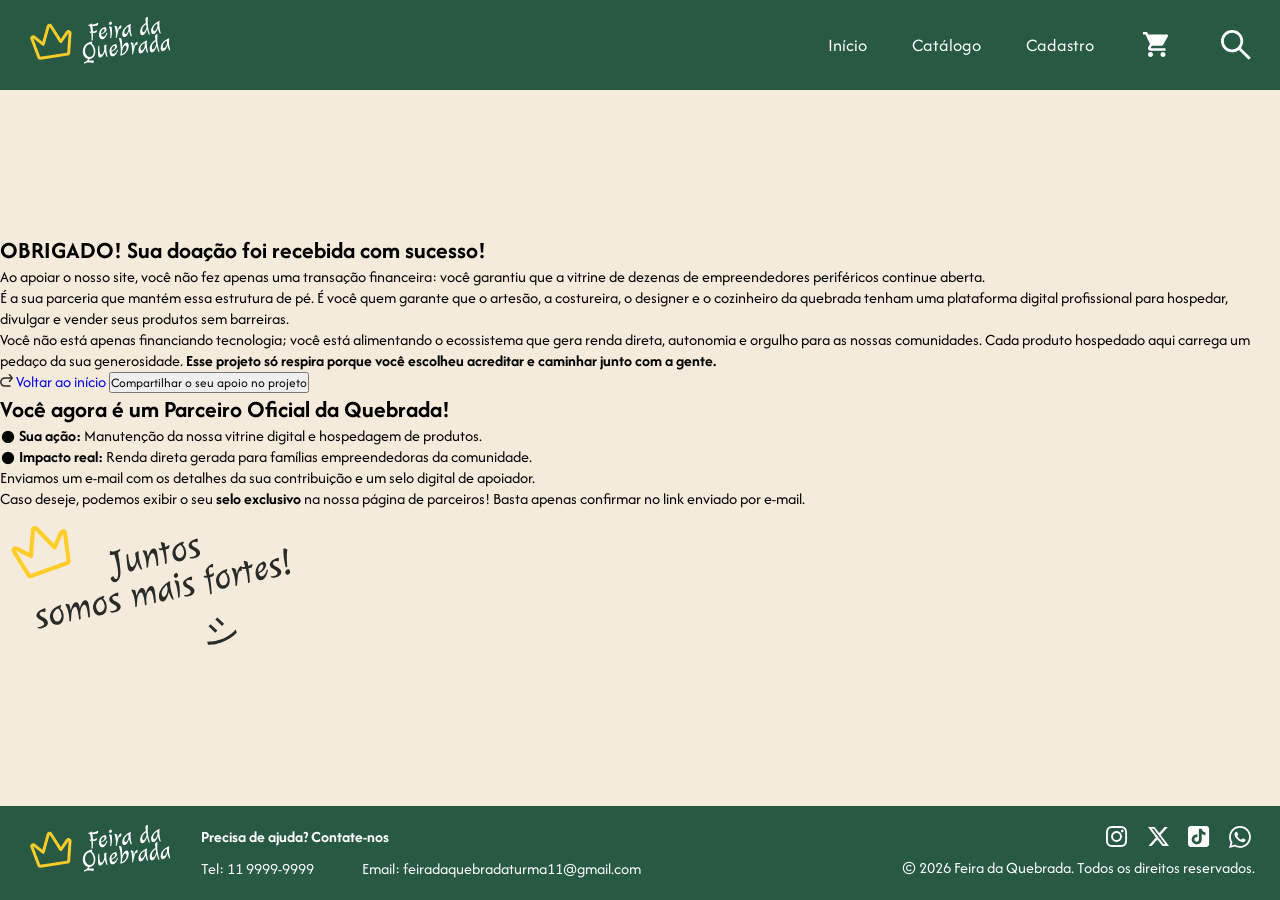
==== pages/agradecimento.html @ 965dadfe "create main agradecimento" ====
<!doctype html>
<html lang="pt-BR">
  <head>
    <meta charset="UTF-8" />
    <meta name="viewport" content="width=device-width, initial-scale=1.0" />
    <title>Agradecimento pela sua contribuição | Feira da Quebrada</title>
    <meta
      name="description"
      content="Sua contribuição fortalece o comércio local e ajuda pequenos empreendedores da comunidade a divulgar seus produtos, conquistar clientes e transformar seus sonhos em realidade. Obrigado por fazer parte dessa iniciativa!"
    />
    <link rel="icon" href="/assets/icons/coroa.svg" type="svg" />
    <link rel="preconnect" href="https://fonts.googleapis.com" />
    <link rel="preconnect" href="https://fonts.gstatic.com" crossorigin />
    <link
      href="https://fonts.googleapis.com/css2?family=Afacad+Flux:wght@100..1000&family=Nunito:wght@200..1000&display=swap"
      rel="stylesheet"
    />
    <link rel="stylesheet" href="../css/style.css" />
    <link rel="stylesheet" href="../css/agradecimento.css" />
  </head>
  <body>
    <header id="cabecalho"></header>
    <main>
      <main class="pagina-obrigado">
        <section class="mensagem-obrigado">
          <div class="conteudo-obrigado">
            <h1>OBRIGADO! Sua doação foi recebida com sucesso!</h1>
            <p>
              Ao apoiar o nosso site, você não fez apenas uma transação
              financeira: você garantiu que a vitrine de dezenas de
              empreendedores periféricos continue aberta.
            </p>
            <p>
              É a sua parceria que mantém essa estrutura de pé. É você quem
              garante que o artesão, a costureira, o designer e o cozinheiro da
              quebrada tenham uma plataforma digital profissional para hospedar,
              divulgar e vender seus produtos sem barreiras.
            </p>
            <p>
              Você não está apenas financiando tecnologia; você está alimentando
              o ecossistema que gera renda direta, autonomia e orgulho para as
              nossas comunidades. Cada produto hospedado aqui carrega um pedaço
              da sua generosidade.
              <strong>
                Esse projeto só respira porque você escolheu acreditar e
                caminhar junto com a gente.
              </strong>
            </p>
          </div>
          <div class="acoes-obrigado">
            <a href="../index.html" class="botao-voltar">
              <img src="../assets/icons/voltar.svg" alt="" />
              <span>Voltar ao início</span>
            </a>
            <button
              type="button"
              class="botao-compartilhar"
              id="botao-compartilhar"
            >
              Compartilhar o seu apoio no projeto
            </button>
          </div>
        </section>
        <aside class="parceiro-oficial">
          <h2>Você agora é um Parceiro Oficial da Quebrada!</h2>
          <div class="beneficios-parceiro">
            <p>
              <span>●</span>
              <strong>Sua ação:</strong> Manutenção da nossa vitrine digital e
              hospedagem de produtos.
            </p>
            <p>
              <span>●</span>
              <strong>Impacto real:</strong> Renda direta gerada para famílias
              empreendedoras da comunidade.
            </p>
            <p>
              Enviamos um e-mail com os detalhes da sua contribuição e um selo
              digital de apoiador.
            </p>
            <p>
              Caso deseje, podemos exibir o seu
              <strong>selo exclusivo</strong> na nossa página de parceiros!
              Basta apenas confirmar no link enviado por e-mail.
            </p>
          </div>
          <div>
            <img src="../assets/icons/slogan.svg" alt="" class="icone-slogan" />
          </div>
        </aside>
      </main>
    </main>
    <footer id="rodape"></footer>
    <script type="module" src="../js/script.js"></script>
  </body>
</html>
---- css/style.css ----
:root {
  --verde: #285943;
  --creme: #f4ebdd;
  --terracota: #d8754b;
  --terrahover: #bd603b;
  --grafite: #282b28;
  --destaque: #fce8c9;
  --destaquehover: #f8ddb5;
}

* {
  margin: 0;
  padding: 0;
  box-sizing: border-box;
  text-decoration: none;
  list-style: none;
  font-family: "Afacad Flux", sans-serif;
}

html,
body {
  height: 100%;
}

body {
  background-color: var(--creme);
  display: flex;
  flex-direction: column;
}

main {
  flex: 1;
  background-color: var(--creme);
  align-content: center;
}

#cabecalho {
  background-color: var(--verde);
}

.container {
  max-width: 1440px;
  margin: 0 auto;
  width: 100%;
}

.container-cabecalho {
  display: flex;
  position: sticky;
  top: 0;
  justify-content: space-between;
  align-items: center;
  padding: 15px 25px;
  z-index: 1000;
  max-width: 1440px;
  margin: 0 auto;
}

.navegacao ul {
  display: flex;
  gap: 45px;
  align-items: center;
}

.navegacao ul a {
  display: inline-block;
  color: #fff;
  font-size: 18px;
  transition:
    transform 0.3s ease,
    color 0.2s ease;
}

.navegacao ul a:hover {
  text-decoration: underline;
  text-underline-offset: 4px;
  transform: scale(1.05);
  color: var(--creme);
}

.btn-icone {
  display: inline-flex;
  justify-content: center;
  align-items: center;
  background: transparent;
  border: none;
  cursor: pointer;
  padding: 4px;
  transition: transform 0.2s ease;
}

.btn-icone:hover {
  transform: scale(1.1);
}

#rodape {
  background-color: var(--verde);
}

.rodape {
  max-width: 1440px;
  margin: 0 auto;
  width: 100%;
  color: #ffffff;
  font-size: 1rem;
  display: grid;
  align-items: center;
  grid-template-columns: 1fr 3fr 3fr;
  padding: 15px 25px;
}

.rodape a {
  color: #ffffff;
  text-decoration: none;
}

.rodape .contato a:hover {
  text-decoration: underline;
}

.dados {
  line-height: 2rem;
}

.ajuda {
  font-weight: 700;
}

.contato {
  display: flex;
  align-items: center;
  gap: 3rem;
}

.btn-icon-rodape {
  display: inline-flex;
  justify-content: center;
  align-items: center;
  background: transparent;
  border: none;
  cursor: pointer;
  padding: 4px;
  transition: transform 0.2s ease;
}

.btn-icon-rodape:hover {
  transform: scale(1.1);
}

.icons {
  display: inline-flex;
  gap: 0.7rem;
}

.redes-sociais-e-direitos {
  display: flex;
  flex-direction: column;
  line-height: 2rem;
  align-items: flex-end;
}

.caixa-popover {
  position: fixed;
  inset: 0;
  margin: auto;
  width: calc(100% - 32px);
  max-width: 50%;
  height: fit-content;
  box-sizing: border-box;
  padding: 1rem;
  border: none;
  border-radius: 12px;
  background-color: var(--verde);
  color: #ffffff;
  box-shadow: 6px 7px 0 rgba(40, 43, 40, 0.3);
}

.caixa-popover::backdrop {
  background-color: rgba(40, 43, 40, 0.45);
}

.popover-titulo {
  display: flex;
  align-items: center;
  gap: 9px;
  margin-bottom: 1rem;
}

.popover-titulo img {
  width: 3rem;
  height: 3rem;
  flex-shrink: 0;
  object-fit: contain;
}

.popover-titulo h2 {
  margin: 0;
  font-size: 1.75rem;
  line-height: 1.4;
  font-weight: 700;
}

.popover-mensagem {
  font-size: 1.2rem;
  line-height: 1.55;
}

.popover-mensagem p {
  margin: 0 0 20px;
}

.popover-mensagem p:last-child {
  margin-bottom: 3rem;
}

.popover-voltar {
  display: flex;
  align-items: center;
  justify-content: center;
  width: 50%;
  min-height: 1.5rem;
  margin: 0 auto;
  padding: 5px 10px;
  box-sizing: border-box;
  border-radius: 20px;
  background-color: var(--terracota);
  color: #ffffff;
  font-size: 1.25rem;
  font-weight: 600;
  text-decoration: none;
  text-align: center;
  transition: background-color 0.2s ease;
}

.popover-voltar:hover {
  background-color: var(--terrahover);
}

@media (max-width: 1024px) {
  .container-cabecalho {
    padding: 14px 20px;
  }

  .navegacao ul {
    gap: 24px;
  }

  .navegacao ul a {
    font-size: 17px;
  }

  .rodape {
    grid-template-columns: 1fr 2fr;
    gap: 24px;
    padding: 24px;
  }

  .logo-rodape {
    grid-row: span 2;
  }

  .contato {
    flex-wrap: wrap;
    gap: 4px 24px;
  }

  .redes-sociais-e-direitos {
    align-items: flex-start;
  }
}

@media (max-width: 768px) {
  .container-cabecalho {
    flex-wrap: wrap;
    gap: 14px;
    padding: 14px 20px;
  }

  .logo img {
    display: block;
    max-width: 150px;
    max-height: 48px;
    width: auto;
    height: auto;
  }

  .navegacao {
    min-width: 0;
  }

  .navegacao ul {
    gap: 18px;
  }

  .navegacao ul a {
    font-size: 16px;
  }

  .btn-icone img {
    display: block;
    width: 23px;
    height: 23px;
    object-fit: contain;
  }

  .rodape {
    grid-template-columns: 1fr;
    justify-items: center;
    gap: 20px;
    text-align: center;
  }

  .logo-rodape {
    grid-row: auto;
  }

  .logo-rodape img {
    display: block;
    max-width: 180px;
    max-height: 60px;
    width: auto;
    height: auto;
  }

  .dados {
    max-width: 100%;
    line-height: 1.8;
  }

  .contato {
    flex-direction: column;
    align-items: center;
    gap: 4px;
  }

  .contato p,
  .contato a {
    overflow-wrap: anywhere;
  }

  .redes-sociais-e-direitos {
    align-items: center;
    line-height: 1.8;
  }

  .direitos-autorais p {
    font-size: 0.85rem;
  }

  .caixa-popover {
    max-width: 80%;
  }
}

@media (max-width: 520px) {
  .popover-voltar {
    width: fit-content;
  }
}

@media (max-width: 480px) {
  .container-cabecalho {
    flex-direction: column;
    justify-content: center;
    gap: 12px;
    padding: 12px 14px;
  }

  .logo img {
    max-height: 42px;
  }

  .navegacao {
    width: 100%;
  }

  .navegacao ul {
    justify-content: center;
    flex-wrap: wrap;
    gap: 12px 18px;
  }

  .navegacao ul a {
    font-size: 15px;
  }

  .btn-icone {
    padding: 2px;
  }

  .btn-icone img {
    width: 21px;
    height: 21px;
  }

  .rodape {
    padding: 26px 18px;
    gap: 18px;
    font-size: 0.9rem;
  }

  .ajuda {
    font-size: 1rem;
  }

  .dados {
    line-height: 1.7;
  }

  .contato {
    gap: 6px;
  }

  .icons {
    gap: 12px;
  }

  .btn-icon-rodape img {
    display: block;
    width: 24px;
    height: 24px;
    object-fit: contain;
  }

  .direitos-autorais p {
    max-width: 300px;
    font-size: 0.8rem;
    line-height: 1.5;
  }
}

@media (max-width: 360px) {
  .navegacao ul {
    gap: 10px 13px;
  }

  .navegacao ul a {
    font-size: 14px;
  }

  .caixa-popover {
    max-width: 280px;
    padding: 19px;
  }

  .popover-titulo h2 {
    font-size: 13px;
  }

  .popover-mensagem {
    font-size: 12px;
  }

  .popover-voltar {
    font-size: 12px;
    min-height: 30px;
  }
}
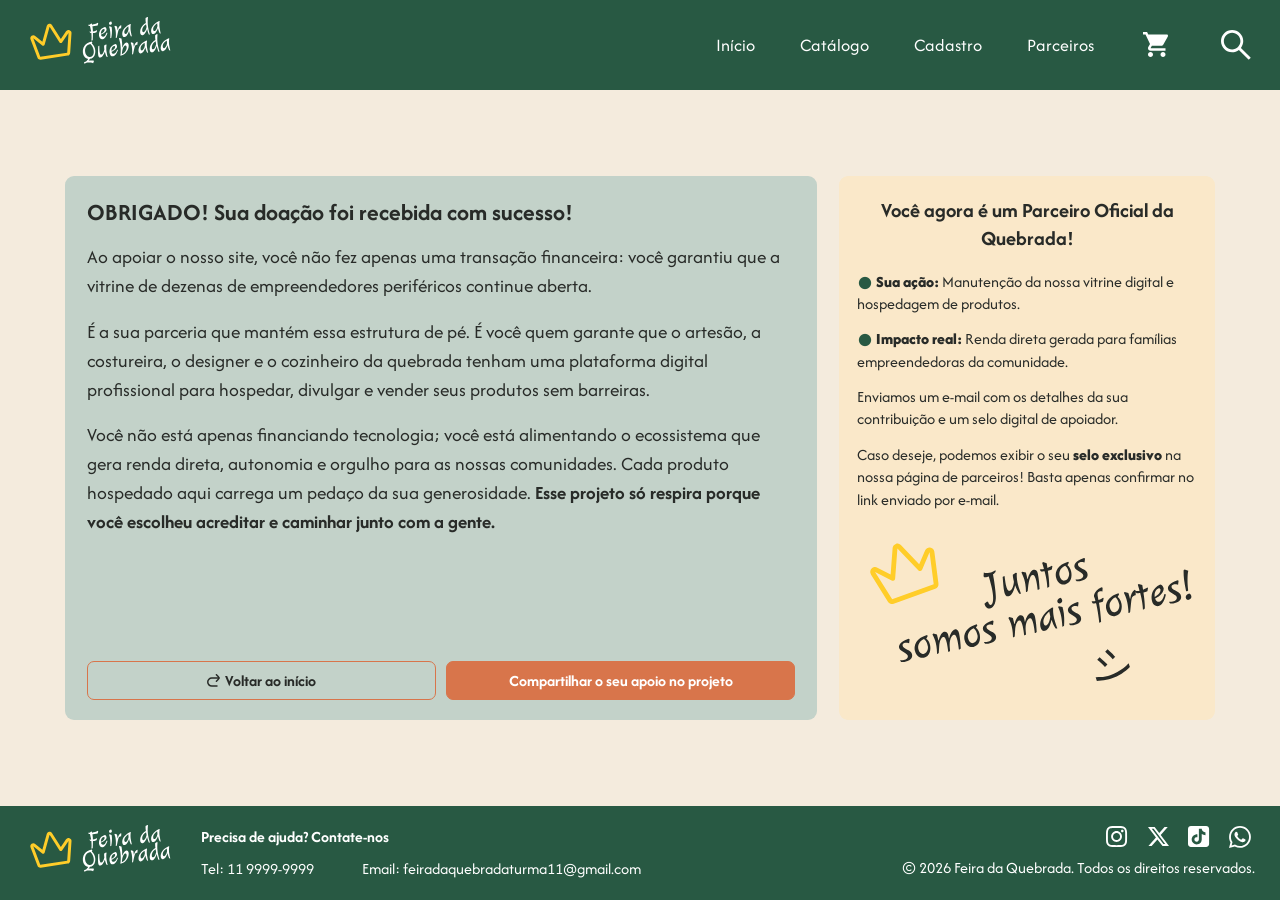
==== commit f23e7d7a: "update links and responsiveness" ====
--- a/pages/agradecimento.html
+++ b/pages/agradecimento.html
@@ -55,7 +55,7 @@
             <button
               type="button"
               class="botao-compartilhar"
-              id="botao-compartilhar"
+              id="btnCompartilhar"
             >
               Compartilhar o seu apoio no projeto
             </button>
--- a/css/agradecimento.css
+++ b/css/agradecimento.css
@@ -0,0 +1,147 @@
+.pagina-obrigado {
+  display: grid;
+  grid-template-columns: 2fr 1fr;
+  gap: 22px;
+  width: 100%;
+  max-width: 1200px;
+  margin: 35px auto;
+  padding: 0 25px;
+}
+
+.pagina-obrigado .mensagem-obrigado {
+  display: flex;
+  flex-direction: column;
+  justify-content: space-between;
+  min-width: 0;
+  padding: 20px 22px;
+  background-color: #c3d2c9;
+  border-radius: 9px;
+}
+
+.pagina-obrigado .conteudo-obrigado h1 {
+  margin-bottom: 15px;
+  font-size: 1.5rem;
+  color: var(--grafite);
+}
+
+.pagina-obrigado .conteudo-obrigado p {
+  margin-bottom: 17px;
+  font-size: 1.2rem;
+  line-height: 1.5;
+  color: var(--grafite);
+}
+
+.pagina-obrigado .acoes-obrigado {
+  display: grid;
+  grid-template-columns: 1fr 1fr;
+  gap: 10px;
+  margin-top: 10px;
+}
+
+.pagina-obrigado .botao-voltar,
+.pagina-obrigado .botao-compartilhar {
+  display: flex;
+  justify-content: center;
+  align-items: center;
+  min-height: 38px;
+  padding: 8px 12px;
+  border: 1px solid var(--terracota);
+  border-radius: 7px;
+  font-family: inherit;
+  font-size: 1rem;
+  font-weight: bold;
+  text-align: center;
+  text-decoration: none;
+  cursor: pointer;
+  transition: 0.2s ease;
+}
+
+.pagina-obrigado .botao-voltar {
+  background-color: transparent;
+  color: var(--grafite);
+  gap: 5px;
+}
+
+.pagina-obrigado .botao-compartilhar {
+  background-color: var(--terracota);
+  color: #ffffff;
+}
+
+.pagina-obrigado .botao-voltar:hover {
+  background-color: var(--terracota);
+  color: #ffffff;
+}
+
+.pagina-obrigado .botao-compartilhar:hover {
+  filter: brightness(0.92);
+}
+
+.pagina-obrigado .parceiro-oficial {
+  display: flex;
+  flex-direction: column;
+  justify-content: space-between;
+  min-width: 0;
+  padding: 20px 18px;
+  background-color: #fae8c9;
+  border-radius: 9px;
+}
+
+.pagina-obrigado .parceiro-oficial h2 {
+  margin-bottom: 18px;
+  font-size: 1.3rem;
+  line-height: 1.35;
+  text-align: center;
+  color: var(--grafite);
+}
+
+.pagina-obrigado .beneficios-parceiro p {
+  margin-bottom: 13px;
+  font-size: 1rem;
+  line-height: 1.4;
+  color: var(--grafite);
+}
+
+.pagina-obrigado .beneficios-parceiro p span {
+  color: var(--verde);
+}
+.pagina-obrigado .beneficios-parceiro strong {
+  font-weight: 800;
+}
+
+.pagina-obrigado .icone-slogan {
+  width: 100%;
+  object-fit: contain;
+}
+
+@media (max-width: 700px) {
+  .pagina-obrigado {
+    grid-template-columns: 1fr;
+    gap: 18px;
+    margin: 20px auto;
+    padding: 0 15px;
+  }
+
+  .pagina-obrigado .mensagem-obrigado {
+    padding: 20px;
+  }
+
+  .pagina-obrigado .parceiro-oficial {
+    padding: 20px;
+  }
+
+  .pagina-obrigado .icone-slogan {
+    display: block;
+    width: 50%;
+    margin: 0 auto;
+  }
+}
+
+@media (max-width: 450px) {
+  .pagina-obrigado .acoes-obrigado {
+    grid-template-columns: 1fr;
+  }
+
+  .pagina-obrigado .conteudo-obrigado h1 {
+    font-size: 1.1rem;
+  }
+}
